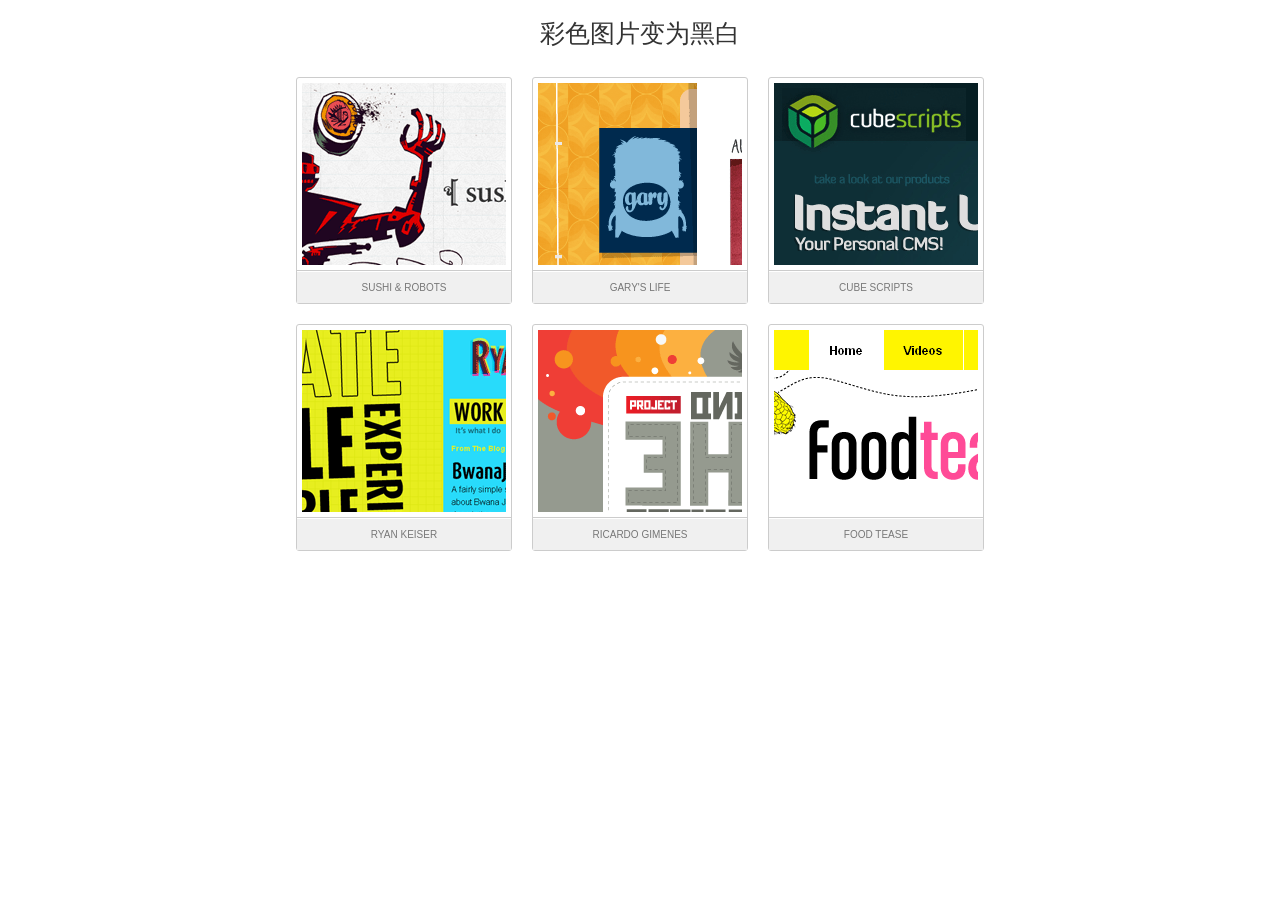
==== 彩色图片变黑白图像/彩色变黑白.html @ 3198a306 "addfile" ====
<!DOCTYPE html>
<html>
<head>
	<meta charset="utf-8" />
	<title>彩色图片变为黑白</title>
	<style type="text/css">
		body{
			height: 100%;
			margin: 0;
			padding: 0;
			font: normal 10px Verdana, Arial, Helvetica, sans-serif;
			background: #fff;
			position: relative;
		}
		h1{
			text-align: center;
			font-weight: normal;
			font-size: 2.5em;
		}
		img{
			border: none;
		}
		ul.gallery{
			width: 708px;
			list-style: none;
			margin: 0 auto;
			padding: 0;
		}
		ul.gallery li{
			float: left;
			margin: 10px; padding: 0;
			text-align: center;
			border: 1px solid #ccc;
			border-radius: 3px;
			display: inline;
		}
		ul.gallery li a.thumb{
			width: 204px;
			height: 182px;
			padding: 5px;
			border-bottom: 1px solid #ccc;
			cursor: pointer;
		}
		ul.gallery li span{
			width: 204px;
			height: 182px;
			overflow: hidden;
			display: block;
		}
		ul.gallery li a.thumb:hover{
			background: #333;
		}
		ul.gallery li h2{
			font-size: 1em;
			font-weight: normal;
			text-transform: uppercase;
			margin: 0;
			padding: 10px;
			background: #f0f0f0;
			border-top: 1px solid #fff;
		}
		ul.gallery li a{
			text-decoration: none;
			color: #777;
			display: block;
		}
	</style>
	<script type="text/javascript" src="../jquery-1.9.1.js"></script>
	<script type="text/javascript">
		$(document).ready(function(){
			$("ul.gallery li").hover(function(){
				var thumbOver = $(this).find("img").attr("src");
				$(this).find("a.thumb").css({'background' : 'url(' + thumbOver + ') no-repeat center bottom'});
				$(this).find("span").stop().animate({opacity: 0}, 300);
			},function(){
				$(this).find("span").stop().animate({opacity: 1}, 300);
			});
		});
	</script>
</head>

<body>
	<h1>
		<a href="###" style="color: #333; text-decoration: none;">彩色图片变为黑白</a>
	</h1>
	<ul class="gallery">
		<li>
			<a href="###" class="thumb"><span><img src="sushiandrobots_thumb.gif" alt="" /></span></a>
			<h2><a href="###">Sushi &amp; Robots</a></h2>
		</li>
		<li>
			<a href="###" class="thumb"><span><img src="garysreallife_thumb.gif" alt="" /></span></a>
			<h2><a href="###">Gary's Life</a></h2>
		</li>
		<li>
			<a href="###" class="thumb"><span><img src="cubescripts_thumb.gif" alt="" /></span></a>
			<h2><a href="###">Cube Scripts</a></h2>
		</li>
		<li>
			<a href="###" class="thumb"><span><img src="ryankeiser_thumb.gif" alt="" /></span></a>
			<h2><a href="###">Ryan Keiser</a></h2>
		</li>
		<li>
			<a href="###" class="thumb"><span><img src="ricardogimenes_thumb.gif" alt="" /></span></a>
			<h2><a href="###">Ricardo Gimenes</a></h2>
		</li>
		<li>
			<a href="###" class="thumb"><span><img src="foodtease_thumb.gif" alt="" /></span></a>
			<h2><a href="###">Food Tease</a></h2>
		</li>
	</ul>
</body>
</html>
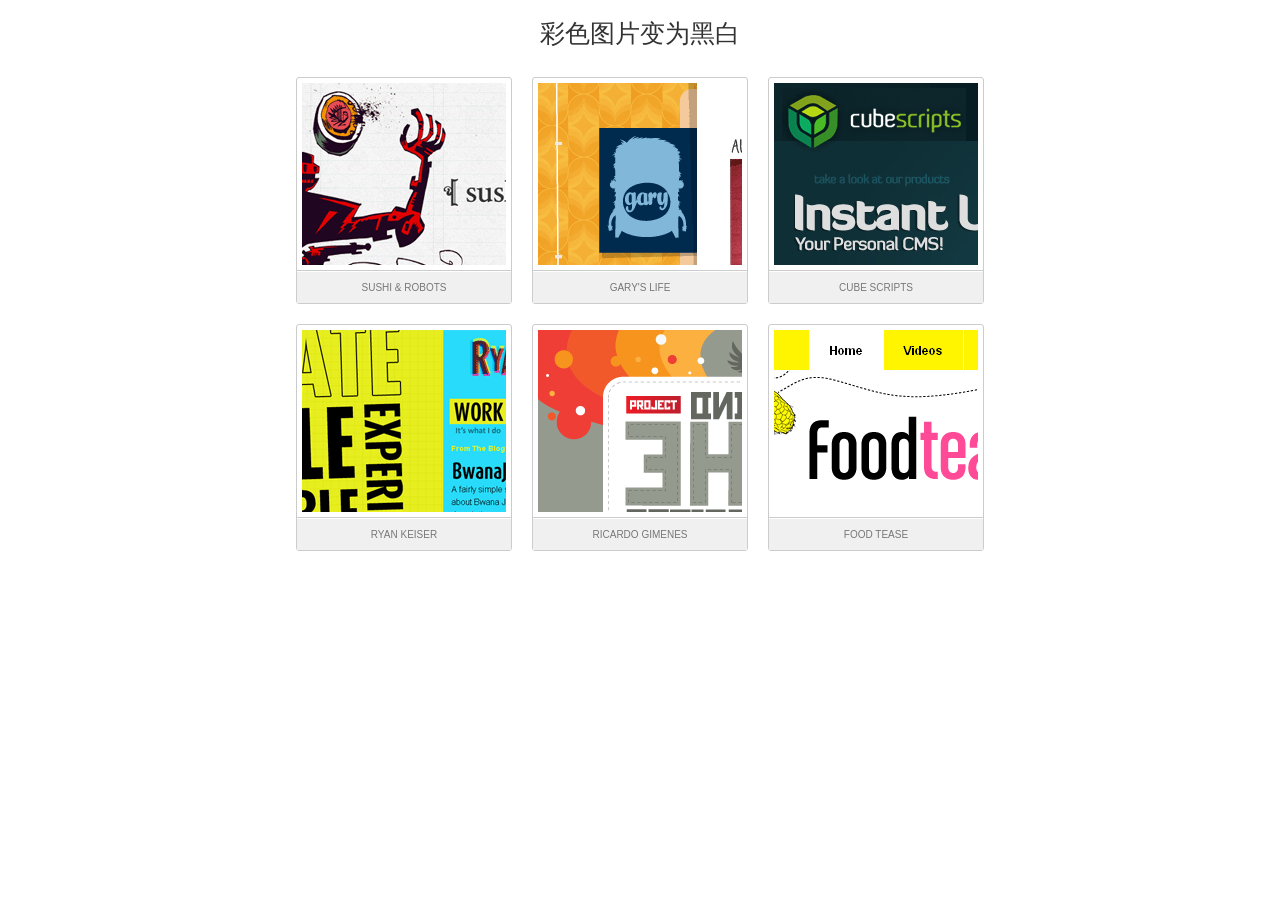
==== commit 2f7e4547: "addfile" ====
--- a/彩色图片变黑白图像/彩色变黑白.html
+++ b/彩色图片变黑白图像/彩色变黑白.html
@@ -65,7 +65,7 @@
 			display: block;
 		}
 	</style>
-	<script type="text/javascript" src="../jquery-1.9.1.js"></script>
+	<script type="text/javascript" src="jquery.js"></script>
 	<script type="text/javascript">
 		$(document).ready(function(){
 			$("ul.gallery li").hover(function(){
